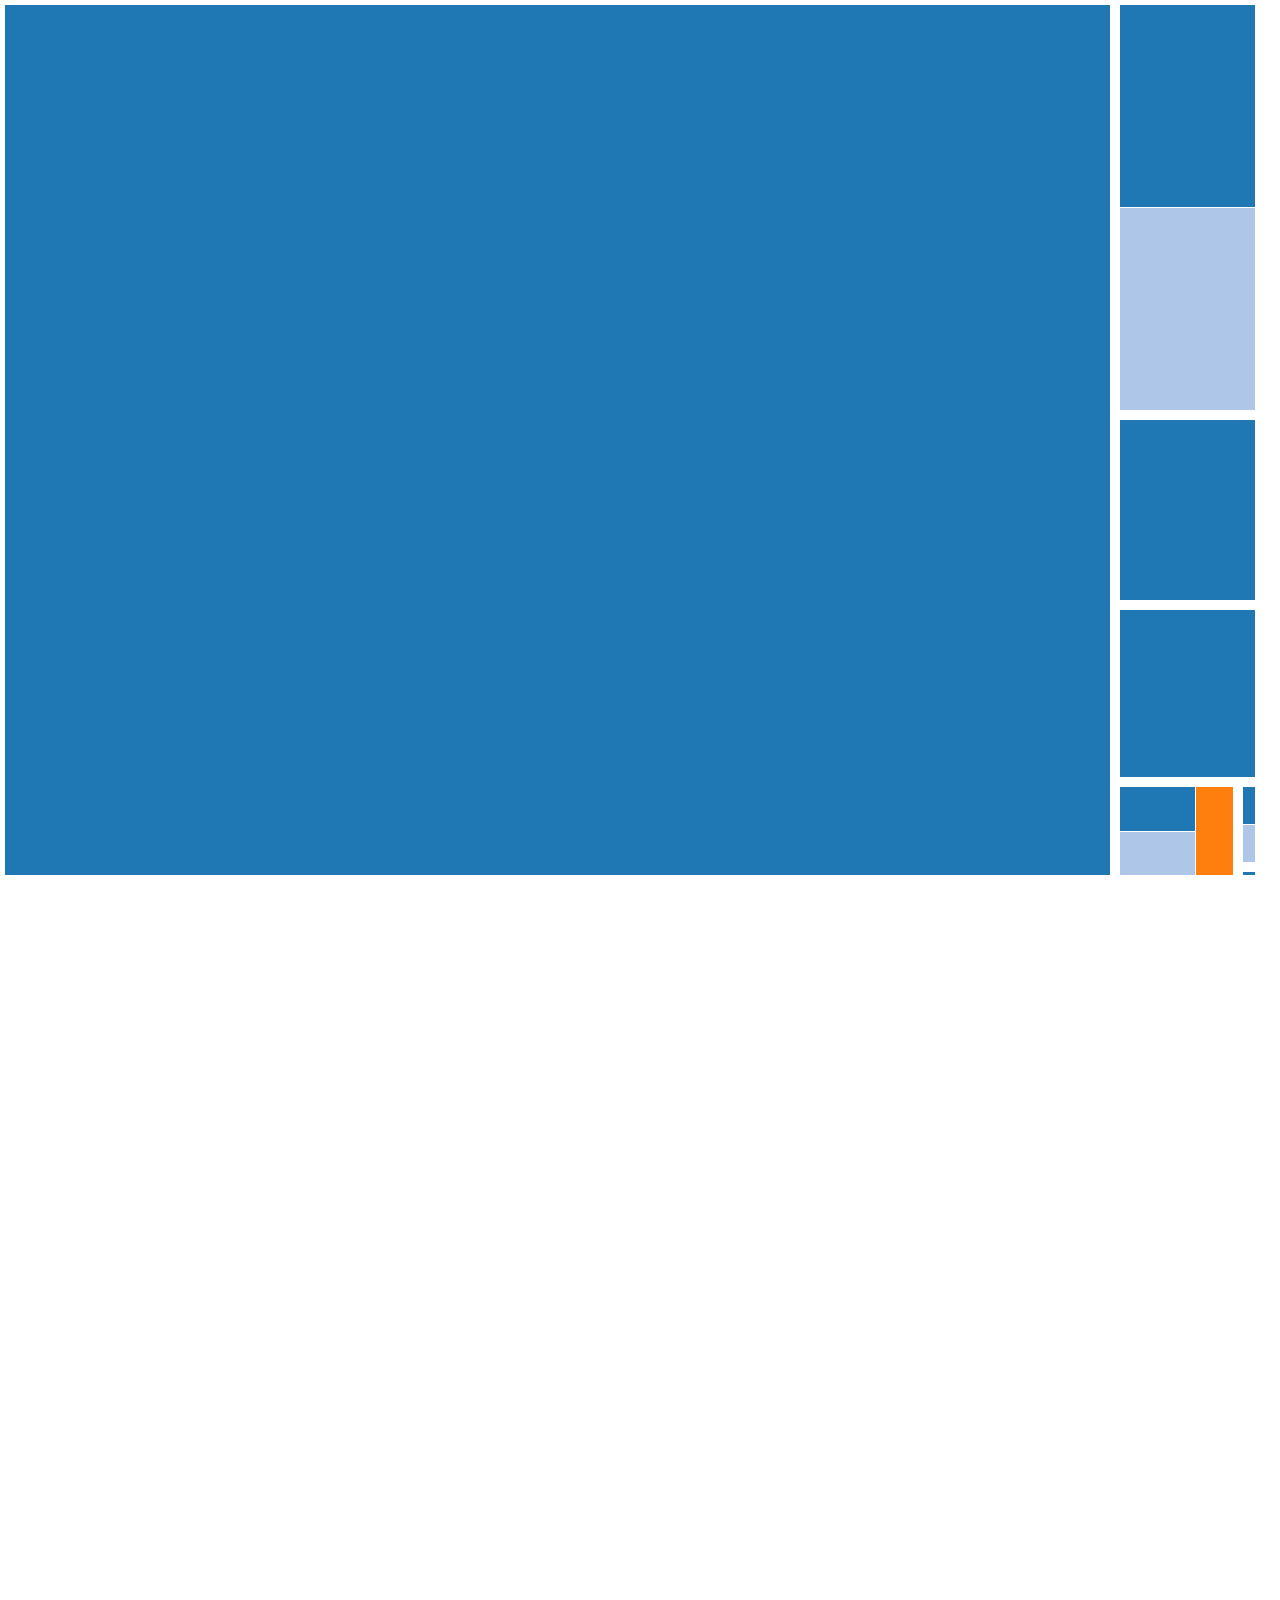
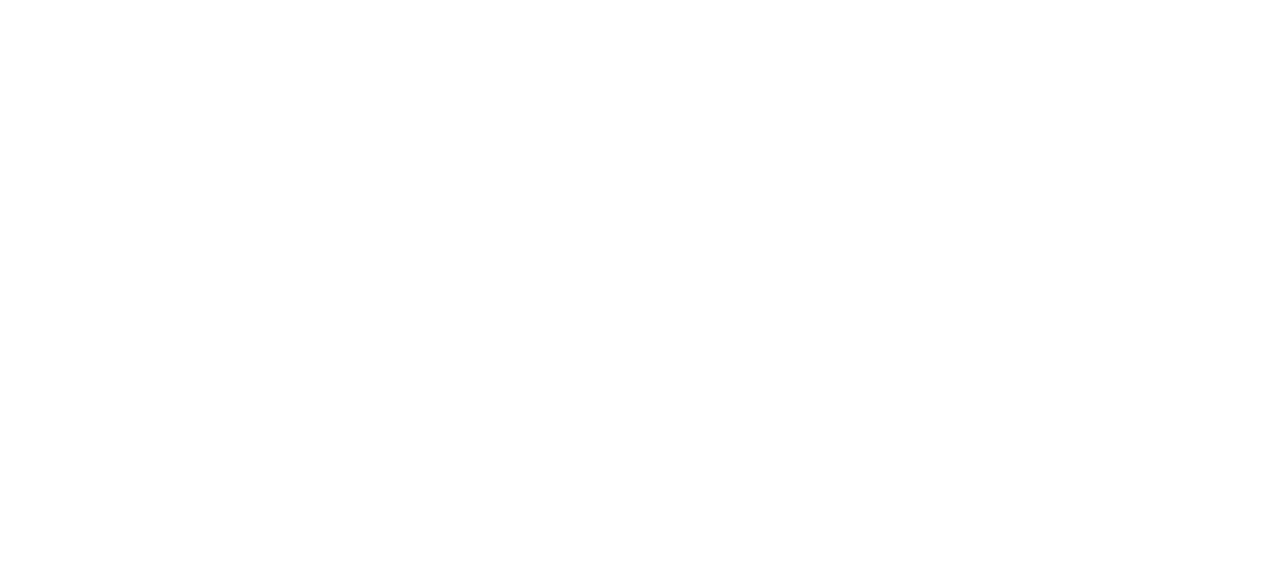
==== snapshot-index.html @ d80bbc5a "added initial snapshot view and updated contactmap" ====
<!DOCTYPE html> 
<html>
<head>

<!-- turns off text selection for svg canvas -->
</head>
  <meta charset="utf-8">
  <meta name="viewport" content="width=device-width, initial-scale=1">
  <link rel="stylesheet" href="css/sitegraph.css">
<body>

<div id="header">
</div>

<div id="drawing">
</div>

</body>

<!-- load libs -->
<script src="libs/d3.min.js"></script>
<!-- load scripts -->
<script src="scripts/class.js"></script>
<script src="scripts/parser.js"></script>
<script src="scripts-snapshot/render.js"></script>
<script src="scripts/utils.js"></script>
<script> 
    var snapshot = new Snapshot('map1');
    snapshot.setData('data/mixture1.json');
</script>
</html>
---- css/sitegraph.css ----
body {
  margin:0;
  -moz-osx-font-smoothing:grayscale;
  -webkit-font-smoothing:antialiased;
  color:#444;
  font: 14px helvetica, arial, sans-serif;
}


.link {
  stroke: steelblue;
  stroke-opacity: 0.4;
  stroke-width:2;
  fill: none;
}

.node { cursor: pointer; }

.offset {
  transition: stroke-dashoffset 3000ms ease;
  stroke-dashoffset: 100%;
}

.tooltip {
  position: absolute;
  top: 0;
  right: 0;
  white-space: pre;
  text-align: right;
}
.toolbox {
  position: absolute;
  bottom: 0;
  right : 0;
  text-align:center;
  padding:10px;
}

.stateButton {
    background-color: rgba(182, 255, 165, 0.5);
    border: 1px solid #4CAF50;
    border-radius:6px;
    color: #333;
    cursor:pointer;
    padding: 10px 14px;
    text-align: center;
    text-decoration: none;
    display: inline-block;
    font-size: 14px;
    outline:none;
    margin-top:10px;
}

.stateButton:hover {
  background-color: rgb(182,255,165);
}

#cycleCheckbox {

}
#cycleCheckbox + label {
  margin-left:5px;
  margin-right:5px;
}

#toggleLines {

}
#toggleLines + label {
  margin-left:5px;
}

#toggleLines[disabled] + label {
  color: #ccc;
}

.render-container {
    display: inline-block;
    position: relative;
    width: 100%;
    padding-bottom: 100%; /* aspect ratio */
    vertical-align: top;
    overflow: hidden;
}
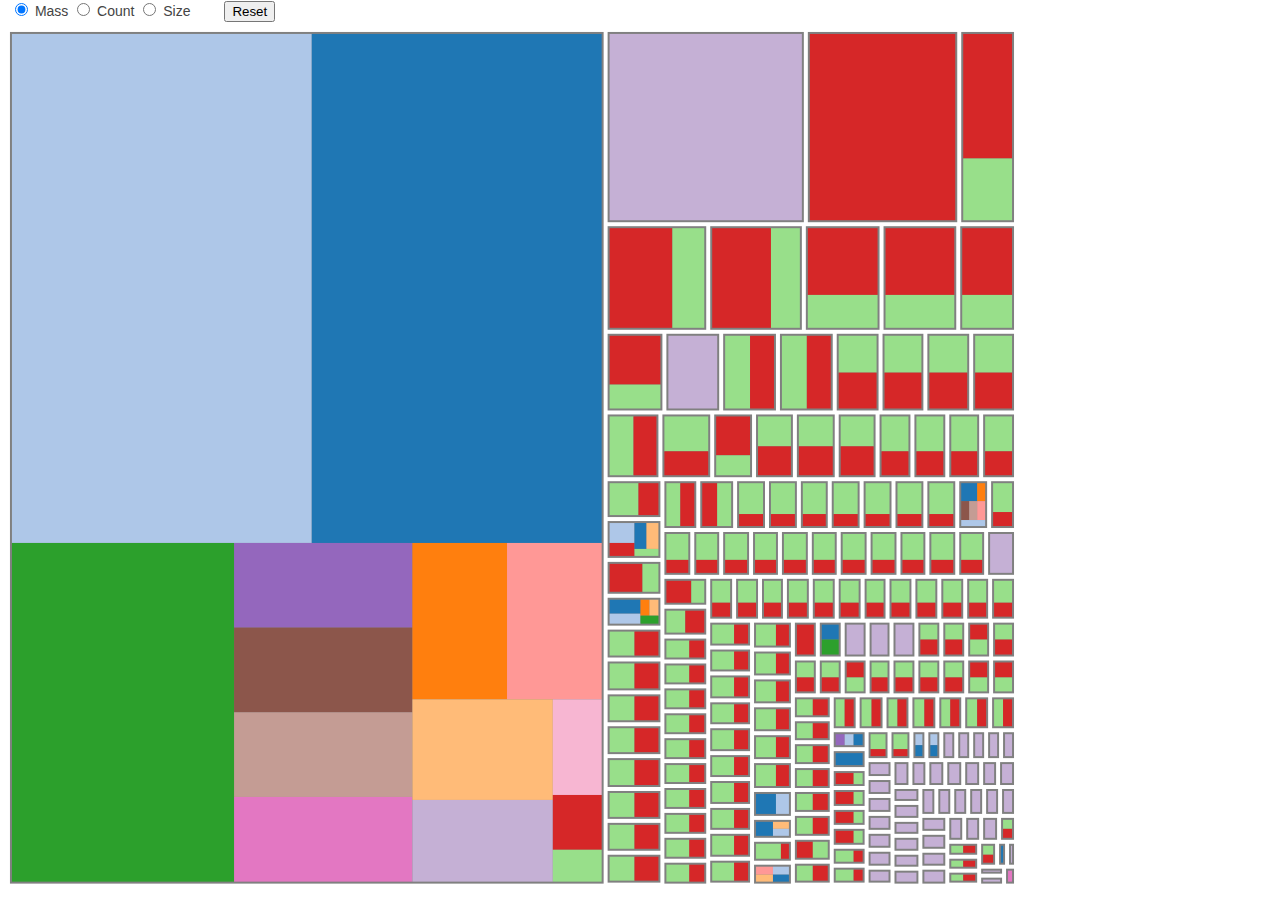
==== commit 7ae5d9d0: "added new data along with updating the snapshot viz" ====
--- a/snapshot-index.html
+++ b/snapshot-index.html
@@ -6,10 +6,21 @@
 </head>
   <meta charset="utf-8">
   <meta name="viewport" content="width=device-width, initial-scale=1">
+  <link rel="stylesheet" href="css/snapshot.css">
   <link rel="stylesheet" href="css/sitegraph.css">
 <body>
 
 <div id="header">
+
+<form>
+  <label><input type="radio" name="mode" value="sumByMass" checked> Mass</label>
+  <label><input type="radio" name="mode" value="sumByCount" > Count</label>
+  <label><input type="radio" name="mode" value="sumBySize"> Size</label>
+  <button id="resetButton" type="button"> Reset </button>
+</form>
+
+
+
 </div>
 
 <div id="drawing">
@@ -23,10 +34,11 @@
 <script src="scripts/class.js"></script>
 <script src="scripts/parser.js"></script>
 <script src="scripts-snapshot/render.js"></script>
+<script src="scripts-snapshot/tooltip.js"></script>
 <script src="scripts/utils.js"></script>
 <script> 
     var snapshot = new Snapshot('map1');
-    snapshot.setData('data/mixture1.json');
+    snapshot.setData('data/after_Wnt.json');
 </script>
 </html>
 
--- a/css/snapshot.css
+++ b/css/snapshot.css
@@ -0,0 +1,18 @@
+#resetButton {
+    margin-left: 30px;
+}
+
+form {
+    margin-left: 10px;
+}
+
+.snap-tooltip {
+    position: absolute;			
+    text-align: center;		
+    width: 60px;					
+    height: 28px;					
+    padding: 2px;				
+    border: 0px;		
+    border-radius: 8px;			
+    pointer-events: none;	
+}--- a/css/sitegraph.css
+++ b/css/sitegraph.css
@@ -77,8 +77,7 @@
 .render-container {
     display: inline-block;
     position: relative;
-    width: 100%;
-    padding-bottom: 100%; /* aspect ratio */
+    width: 80%;
     vertical-align: top;
     overflow: hidden;
 }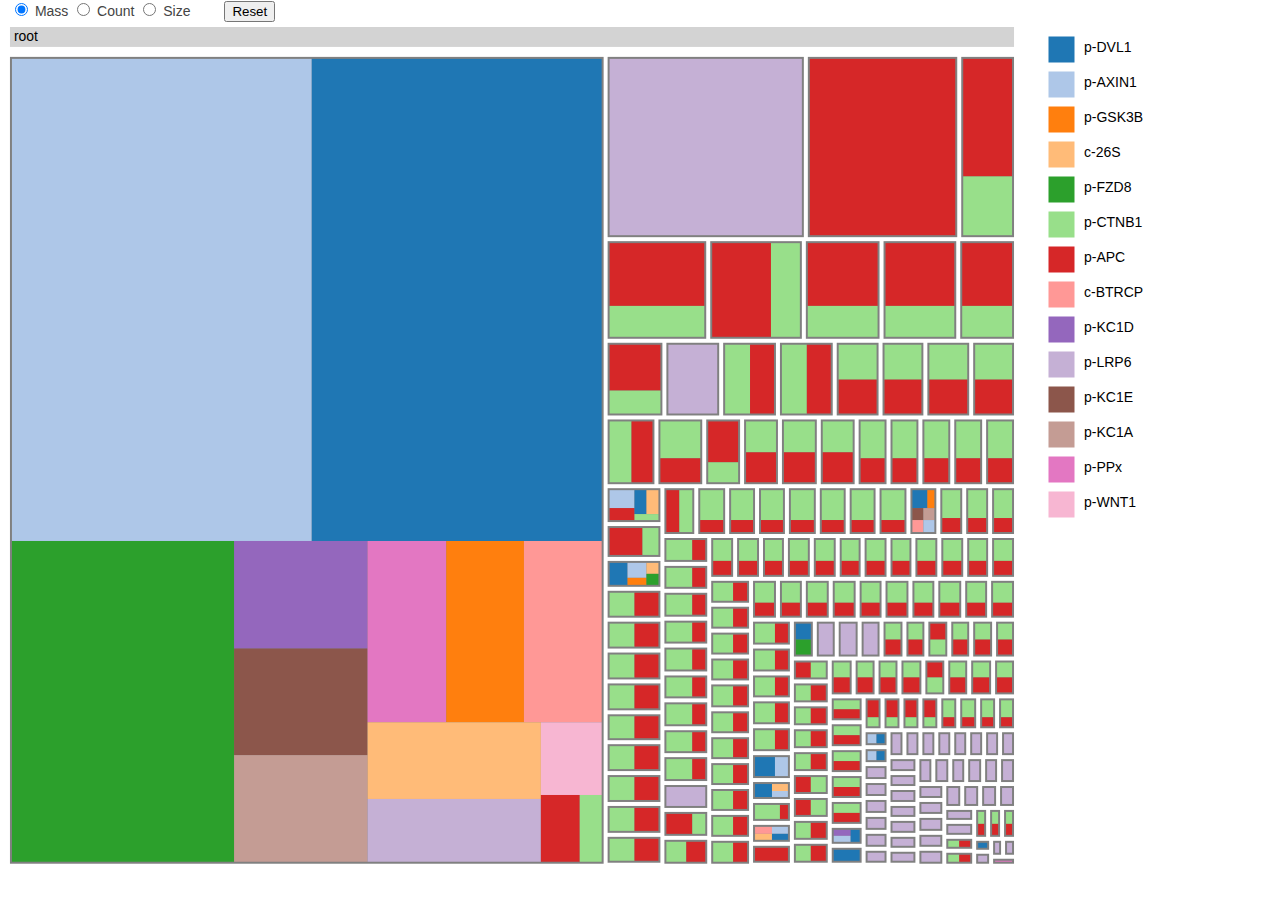
==== commit b5712f53: "added zoom to snapshots" ====
--- a/snapshot-index.html
+++ b/snapshot-index.html
@@ -19,7 +19,8 @@
   <button id="resetButton" type="button"> Reset </button>
 </form>
 
-
+<div id="controller">
+  </div>
 
 </div>
 
--- a/css/snapshot.css
+++ b/css/snapshot.css
@@ -15,4 +15,11 @@
     border: 0px;		
     border-radius: 8px;			
     pointer-events: none;	
-}+}
+
+#controller {
+    margin-top: 5px;
+    margin-left: 10px;
+    margin-right: 10px;
+}
+
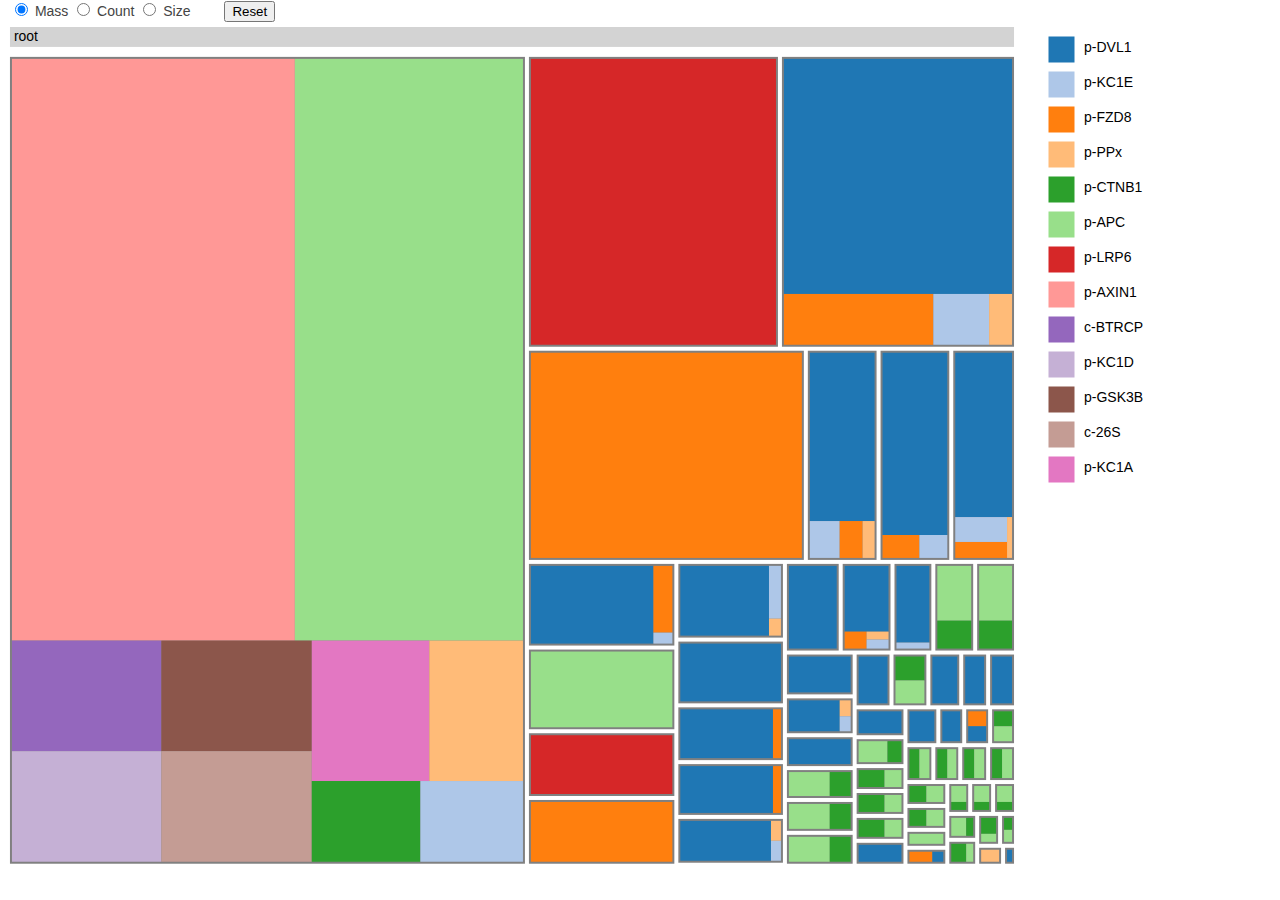
==== commit e8501f8e: "added intial force directed view of snapshots" ====
--- a/snapshot-index.html
+++ b/snapshot-index.html
@@ -39,7 +39,7 @@
 <script src="scripts/utils.js"></script>
 <script> 
     var snapshot = new Snapshot('map1');
-    snapshot.setData('data/after_Wnt.json');
+    snapshot.setData('data/before_Wnt.json');
 </script>
 </html>
 
--- a/css/snapshot.css
+++ b/css/snapshot.css
@@ -23,3 +23,7 @@
     margin-right: 10px;
 }
 
+.links line {
+  stroke:white;
+  stroke-opacity: 0.6;
+}
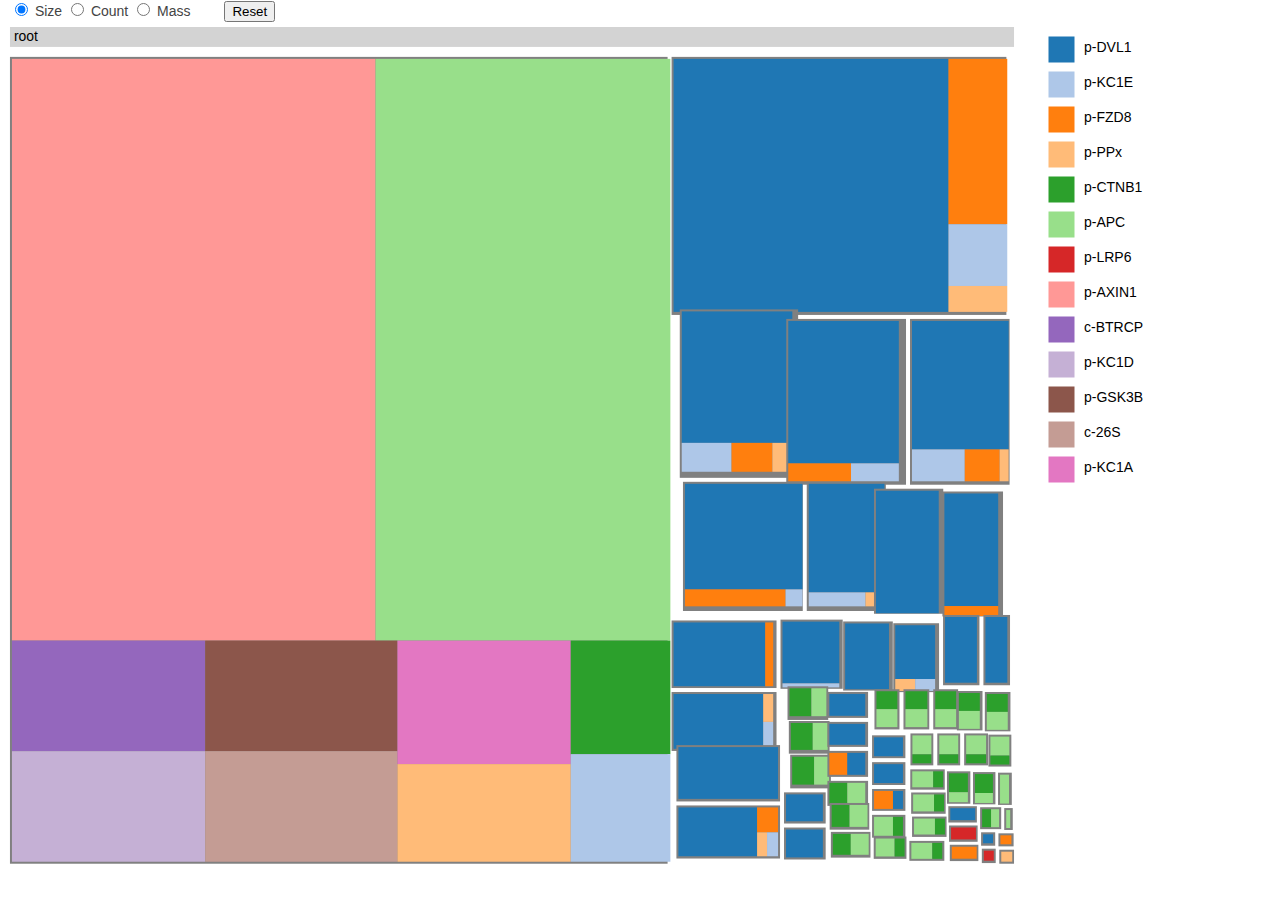
==== commit 824e2482: "push most recent changes" ====
--- a/snapshot-index.html
+++ b/snapshot-index.html
@@ -13,9 +13,11 @@
 <div id="header">
 
 <form>
-  <label><input type="radio" name="mode" value="sumByMass" checked> Mass</label>
+  <label><input type="radio" name="mode" value="sumBySize" checked> Size</label>
   <label><input type="radio" name="mode" value="sumByCount" > Count</label>
-  <label><input type="radio" name="mode" value="sumBySize"> Size</label>
+  <label><input type="radio" name="mode" value="sumByMass" > Mass</label>
+
+
   <button id="resetButton" type="button"> Reset </button>
 </form>
 
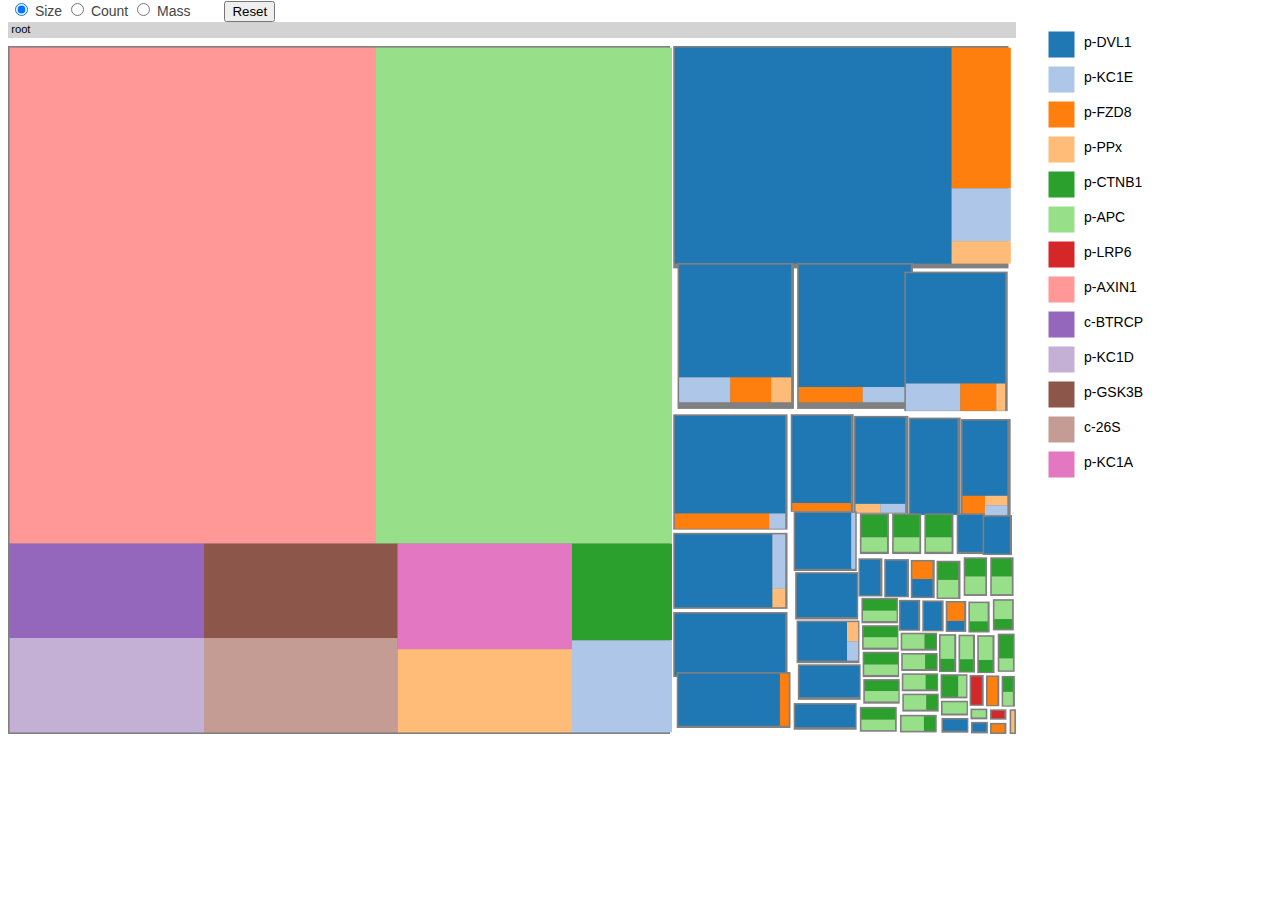
==== commit 60b3e1dc: "QOL changes and some UI enhancements" ====
--- a/snapshot-index.html
+++ b/snapshot-index.html
@@ -20,13 +20,13 @@
 
   <button id="resetButton" type="button"> Reset </button>
 </form>
-
-<div id="controller">
-  </div>
-
 </div>
 
-<div id="drawing">
+<div id='draw-container'>
+    <div id="drawing">
+    </div>
+    <div id="legend">
+    </div>
 </div>
 
 </body>
--- a/css/snapshot.css
+++ b/css/snapshot.css
@@ -1,3 +1,10 @@
+body {
+    display: flex;
+    flex-direction: column;
+    height: 100%;
+    width: 100%;
+}
+
 #resetButton {
     margin-left: 30px;
 }
@@ -24,6 +31,34 @@
 }
 
 .links line {
-  stroke:white;
-  stroke-opacity: 0.6;
+    stroke:white;
+    stroke-opacity: 0.6;
 }
+
+.treeSpecies {
+    fill-opacity: 1;
+}
+
+.treeSpecies-hidden {
+    fill-opacity: 0;
+}
+
+#header {
+    flex: 0;
+    margin-bottom: 5;
+}
+#draw-container {
+    display: flex;
+    flex-direction: row;
+    height: 100%;
+    flex: 1;
+}
+
+#drawing {
+    flex:4;
+}
+
+#legend {
+    flex:1;
+
+}--- a/css/sitegraph.css
+++ b/css/sitegraph.css
@@ -77,7 +77,7 @@
 .render-container {
     display: inline-block;
     position: relative;
-    width: 80%;
+    width: 100%;
     vertical-align: top;
     overflow: hidden;
 }